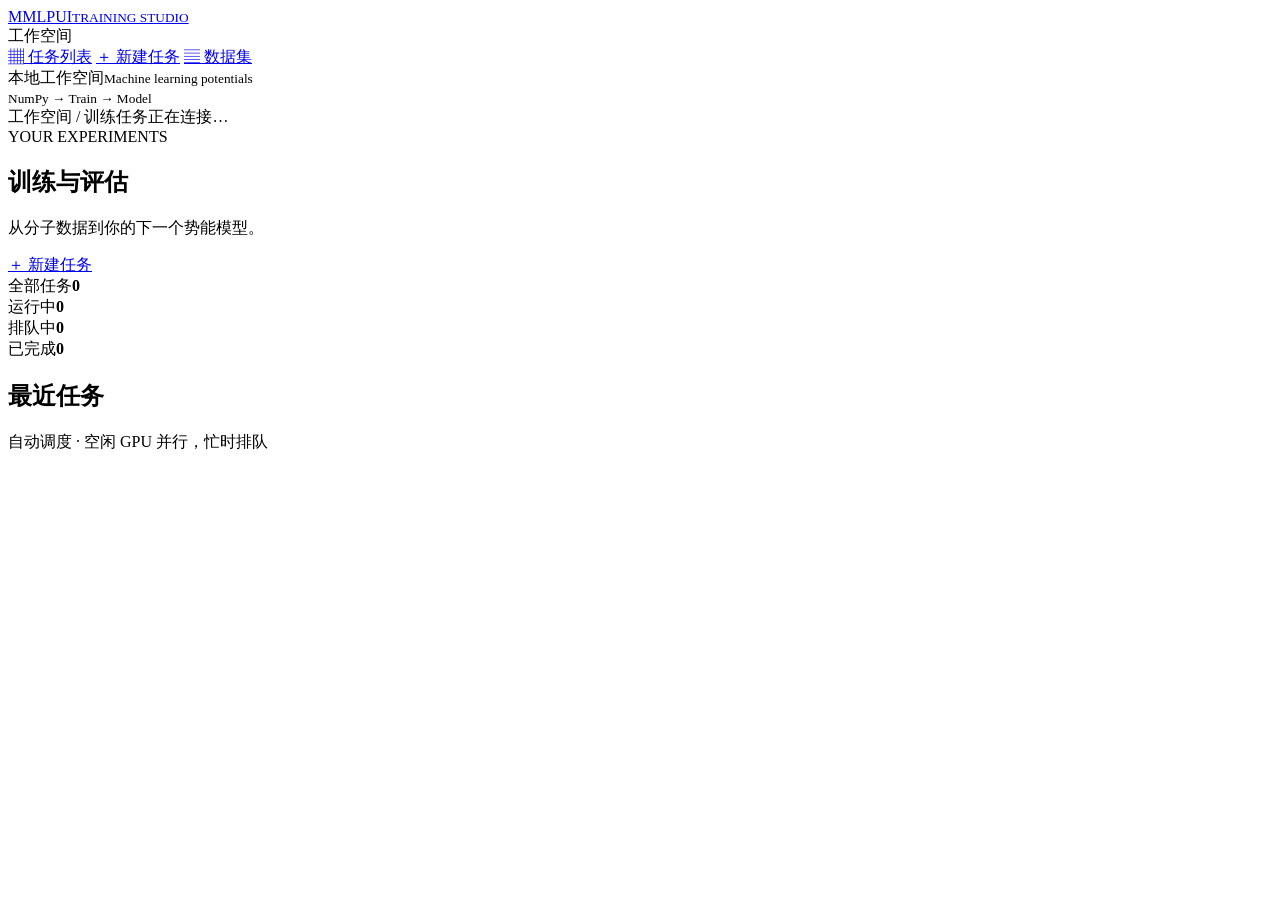
==== mlpui/web/static/index.html @ 9a888aad "Export ordered evaluation prediction artifacts" ====
<!doctype html>
<html lang="zh-CN">
<head><meta charset="utf-8"><meta name="viewport" content="width=device-width, initial-scale=1"><title>MLPUI · Training Studio</title><link rel="stylesheet" href="/style.css"><script src="/app.js" defer></script><script src="/datasets.js" defer></script></head>
<body>
<aside>
  <a class="brand" href="#jobs"><span class="mark">M</span><span>MLPUI<small>TRAINING STUDIO</small></span></a>
  <div class="nav-label">工作空间</div>
  <a class="nav active" id="nav-jobs" href="#jobs"><span>▦</span> 任务列表</a>
  <a class="nav" id="nav-new" href="#new"><span>＋</span> 新建任务</a>
  <a class="nav" id="nav-datasets" href="#datasets"><span>▤</span> 数据集</a>
  <div class="side-bottom"><span class="dot"></span> 本地工作空间<small>Machine learning potentials<br>NumPy → Train → Model</small></div>
</aside>
<main>
  <header><span>工作空间 <span class="muted">/</span> <span id="breadcrumb">训练任务</span></span><span id="connection" class="connection">正在连接…</span></header>
  <div id="notice" role="alert" hidden></div>
  <section id="jobs-view">
    <div class="page-title"><div><div class="eyebrow">YOUR EXPERIMENTS</div><h1>训练与评估</h1><p>从分子数据到你的下一个势能模型。</p></div><a class="button primary" href="#new">＋ 新建任务</a></div>
    <div class="stats"><div><span>全部任务</span><strong id="count-all">0</strong></div><div><span><i class="dot purple"></i> 运行中</span><strong id="count-active">0</strong></div><div><span>排队中</span><strong id="count-queued">0</strong></div><div><span><i class="dot"></i> 已完成</span><strong id="count-done">0</strong></div></div>
    <div class="panel"><div class="panel-heading"><h2>最近任务</h2><span class="muted">自动调度 · 空闲 GPU 并行，忙时排队</span></div><div id="job-list"></div></div>
    <p class="footnote" id="runs-root"></p>
  </section>
  <section id="datasets-view" hidden>
    <div class="page-title"><div><div class="eyebrow">DATA LIBRARY</div><h1>数据集</h1><p>登记、上传和划分分子数据，在任务中重复使用。</p></div><button id="dataset-new" class="primary">＋ 添加数据集</button></div>
    <div class="panel form-panel" id="dataset-create-panel" hidden>
      <h2>添加数据集</h2><form id="dataset-form"><div class="grid two">
        <label>名称<input id="dataset-name" required maxlength="100"></label><label>标签<input id="dataset-tags-new" placeholder="例如 CM, DFT, v1；逗号分隔"></label>
        <label>来源<select id="dataset-source"><option value="existing">服务器已有目录</option><option value="upload">从本机上传 NPY 文件</option></select></label>
        <label class="wide" id="dataset-directory-label">服务器目录<input id="dataset-directory" placeholder="/scratch/.../npys" required></label>
        <label class="wide" id="dataset-upload-label" hidden>选择 NPY 文件<input id="dataset-files" type="file" accept=".npy" multiple><small>可一次选择多个文件，保留文件名；单文件最大 20 GiB，上传到 WebUI 所在机器。</small></label>
        <label>命名方式<select id="dataset-layout"><option value="standard">标准名称 · z.npy / pos.npy</option><option value="qm">QM 分组 · qm_coord_{shard}.npy</option><option value="custom">自定义文件映射</option></select></label>
        <label>分组<input id="dataset-shards" placeholder="无分组留空；例如 w00, w01"></label>
      </div>
      <details id="dataset-mapping-details"><summary>文件映射与单位</summary><p class="hint">留空或 {} 自动读取标准字段。自定义映射仅填写实际存在的字段，支持 {shard}。charges 是原子电荷，charge 是结构总电荷。</p>
        <label>字段与文件名 JSON<textarea id="dataset-mapping" rows="7" spellcheck="false">{}</textarea></label>
        <div class="grid two"><label>能量换算倍数<input id="dataset-energy-scale" type="number" step="any" value="1"></label><label>长度换算倍数<input id="dataset-length-scale" type="number" step="any" value="1"></label></div>
        <label class="check"><input id="dataset-gradients" type="checkbox">力文件存储的是梯度（自动取负号）</label>
      </details>
      <div class="preview-row"><button id="dataset-save" class="primary" type="submit">检查并添加</button><button id="dataset-cancel" type="button">收起</button><span id="dataset-progress" role="status"></span></div>
      </form>
    </div>
    <div class="dataset-toolbar"><label>搜索<input id="dataset-search" placeholder="名称、字段或路径"></label><label>按标签筛选<select id="dataset-tag-filter"><option value="">全部标签</option></select></label><label class="check"><input type="checkbox" id="dataset-show-archived">显示归档</label></div>
    <div id="dataset-list"></div>
    <div class="panel form-panel" id="dataset-detail" hidden>
      <h2 id="dataset-detail-title"></h2><p id="dataset-detail-info" class="footnote"></p>
      <div class="preview-row"><input id="dataset-rename" aria-label="数据集新名称" maxlength="100"><button id="dataset-rename-save">保存名称</button><button id="dataset-archive">归档</button><button id="dataset-inspect">重新检查</button></div>
      <div class="preview-row"><label>标签<input id="dataset-tags-edit" placeholder="逗号分隔；留空清除"></label><button id="dataset-tags-save">保存标签</button></div>
      <details id="dataset-delete-panel"><summary>删除数据集</summary><p id="dataset-delete-info" class="hint"></p><label class="check"><input type="checkbox" id="dataset-delete-files">同时永久删除此数据集的托管 NPY 文件</label><p class="hint">默认只删除库中的记录。文件删除不可撤销；任务或其他数据集引用的文件不能删除。</p><button id="dataset-delete-confirm" class="danger" type="button">确认删除此数据集</button></details>
      <div id="dataset-file-list" class="table-wrap"></div>
      <p class="hint">归档仅隐藏目录记录，保留原文件和已创建的任务。</p>
      <details id="dataset-split-details"><summary>基于此数据集重新划分</summary>
        <form id="dataset-split-form"><div class="grid three">
          <label class="wide">划分名称<input id="dataset-split-name" required maxlength="80" placeholder="例如 experiment-v1"></label>
          <label>训练比例<input id="dataset-train-ratio" type="number" value="80" min="0" step="any"></label>
          <label>验证比例<input id="dataset-validation-ratio" type="number" value="10" min="0" step="any"></label>
          <label>测试比例<input id="dataset-test-ratio" type="number" value="10" min="0" step="any"></label>
          <label>划分方式<select id="dataset-split-method"><option value="random">随机打乱结构</option><option value="ordered">按原顺序切分</option></select></label>
          <label>随机种子<input id="dataset-split-seed" type="number" value="0" min="0" max="4294967295"></label>
        </div><p class="hint">比例按相对权重分配，0 表示不生成该子集。创建独立 npy 副本并保存索引，原数据保持不变。相关轨迹建议按原顺序切分或分别登记不同分组，以避免相邻帧泄漏。</p>
        <div class="preview-row"><button id="dataset-split-save" class="primary" type="submit">生成划分</button><span id="dataset-split-progress" role="status"></span></div></form>
      </details>
    </div>
  </section>
  <section id="new-view" hidden>
    <div class="page-title"><div><div class="eyebrow">NEW EXPERIMENT</div><h1>创建训练任务</h1><p>选择模型，连接 NumPy 数据，然后开始训练。</p></div><a class="button" href="#jobs">返回任务</a></div>
    <form id="training-form">
      <div class="form-layout"><div>
      <div class="panel form-panel"><h2><b class="step">01</b> 模型与任务</h2><div class="grid two">
        <label class="wide">任务类型<select id="task-type"><option value="training">训练</option><option value="evaluation">评估已有模型</option></select></label>
        <label>任务名称<input id="name" required maxlength="100" placeholder="例如 chorismate-newtonnet"></label>
        <label>模型<select id="family" aria-label="模型后端"></select></label>
        <label class="wide">训练方式<select id="training-mode"><option value="scratch">从头训练</option><option value="continue">从已有 .pt 模型继续训练</option></select><small>继续训练会加载已有权重；优化器、epoch 和早停计数重新开始，结果保存到新任务目录。</small></label>
        <label class="wide">模型路径 <span class="optional" id="checkpoint-hint">继续训练或评估时必填</span><input id="checkpoint" placeholder="/path/to/model.pt 或 best.pt"><small>填写 WebUI 所在机器的路径；模型类型和下方结构配置须与原模型一致。</small></label>
      </div><details><summary>模型结构配置</summary><p class="hint" id="model-config-hint">从头训练可用默认值；微调时需与原模型结构一致。</p><textarea id="model-config" rows="12" spellcheck="false" aria-label="模型结构 JSON"></textarea></details></div>
      <div class="panel form-panel"><h2><b class="step">02</b> NumPy 数据</h2><div class="grid two">
        <label class="wide">从数据集库选择<select id="managed-train"><option value="">手动填写路径和文件映射</option></select><small>选择后使用已登记的数据和单位配置。</small></label>
        <label>验证数据集<select id="managed-validation"><option value="">使用下方手动配置 / 不使用</option></select></label>
        <label>测试数据集<select id="managed-test"><option value="">使用下方手动配置 / 不使用</option></select></label>
        <label class="wide">数据目录<input id="directory" required placeholder="/scratch/moriya/codex/chorismate_mutase/calc1/npys"><small>填写 WebUI 所在机器的路径。</small></label>
        <label class="wide">文件命名<select id="layout"><option value="pete">QM 窗口 · qm_coord_w00.npy</option><option value="standard">标准文件 · z.npy / pos.npy</option><option value="custom">自定义映射</option></select></label>
        <label>数据分组<input id="shards" value="w00, w01" placeholder="w00, w01"><small>逗号分隔；没有分组时留空。</small></label>
        <label>验证分组 <span class="optional">可选</span><input id="validation-shards" placeholder="例如 w02"></label>
        <label class="wide">验证数据目录 <span class="optional">可选</span><input id="validation-directory" placeholder="分组验证可留空，使用同一数据目录"></label>
        <label>测试分组 <span class="optional">可选</span><input id="test-shards" placeholder="例如 w03, w04"></label>
        <label>测试数据目录 <span class="optional">可选</span><input id="test-directory" placeholder="分组测试可留空，使用同一数据目录"></label>
        <p id="split-hint" class="hint wide">测试集采用相同文件映射和单位，须与训练、验证数据分开；仅评估，不更新权重。</p>
      </div><details id="file-details"><summary>文件映射与单位</summary><p class="hint">{shard} 会替换成分组名。公共原子类型文件无需占位符。</p><div class="grid two">
        <label>原子类型<input id="file-z" value="full_qm_type.npy" required></label><label>坐标<input id="file-pos" value="qm_coord_{shard}.npy" required></label>
        <label>能量<input id="file-energy" value="energy_{shard}.npy"></label><label>力 / 梯度<input id="file-forces" value="qm_grad_{shard}.npy"></label>
        <label>原子电荷标签<input id="file-charges" value="qm_charge_{shard}.npy"><small>可选；标准格式 charges.npy。形状 [结构数, 原子数] 或末尾加 1；单位 e。</small></label>
        <label>每个结构的总电荷 Q<input id="file-charge" value="total_charge_{shard}.npy"><small>硬约束必填；标准格式 charge.npy，形状 [结构数] 或 [结构数, 1]，单位 e。</small></label>
        <label>晶胞 <span class="optional">可选</span><input id="file-cell" placeholder="cell_{shard}.npy"></label><label>周期性 <span class="optional">可选</span><input id="file-pbc" placeholder="pbc_{shard}.npy"></label>
        <label>原子索引 offsets <span class="optional">变原子数时填写</span><input id="file-offsets" placeholder="offsets.npy"></label>
        <label>能量换算系数<input id="energy-scale" type="number" value="1" min="0.000000000001" step="any" required></label>
        <label>长度换算系数<input id="length-scale" type="number" value="1" min="0.000000000001" step="any" required></label>
      </div><label class="check"><input type="checkbox" id="gradients" checked> 标签是能量梯度，读取时取负号转为力</label><p class="hint">系数 1 保留原始单位。请按数据生成流程确认单位。</p></details>
      <div class="preview-row"><button type="button" id="preview">检查数据</button><span id="preview-result" role="status">检查文件、数组形状与标签。</span></div></div>
      <div class="panel form-panel"><h2><b class="step">03</b> 运行参数</h2><div class="grid three">
        <label id="eval-energy-label" hidden><input id="eval-energy" type="checkbox" checked>评估能量</label>
        <label id="eval-forces-label" hidden><input id="eval-forces" type="checkbox" checked>评估力</label>
        <label id="eval-charges-label" hidden><input id="eval-charges" type="checkbox">评估原子电荷</label>
        <label class="check"><input id="charge-constraint" type="checkbox">总电荷硬约束<small>每个结构的原子电荷之和固定为给定 Q；需在文件映射中提供总电荷 npy，不能留空默认中性。</small></label>
        <label class="check"><input id="train-charges" type="checkbox">训练原子电荷预测<small>默认关闭；自动添加电荷输出头。请填写原子电荷 npy 标签；已有模型须包含匹配的电荷权重。</small></label>
        <label>原子电荷损失权重<input id="weight-charges" type="number" value="1" min="0.000000000001" step="any" required><small>仅勾选电荷预测时使用。</small></label>
        <label>Epochs<input id="epochs" type="number" value="10" min="1" step="1" required></label>
        <label class="check"><input id="early-stopping" type="checkbox">启用早停<small>根据验证集判断；必须提供独立验证集。</small></label>
        <label>早停监控指标<select id="early-monitor"><option value="loss">验证集加权总损失</option><option value="energy">验证集 Energy MSE</option><option value="forces">验证集 Forces MSE</option><option value="charges">验证集 Charges MSE</option></select></label>
        <label>耐心轮数 Patience<input id="early-patience" type="number" value="10" min="1" step="1"><small>连续 N 轮无足够改善时停止。</small></label>
        <label>最小改善幅度 Min delta<input id="early-min-delta" type="number" value="0" min="0" step="any"><small>绝对下降幅度；等于阈值不算改善。best.pt 保存实际最低指标的权重，model.pt 保留停止时权重。</small></label>
        <label>Batch size<input id="batch-size" type="number" value="4" min="1" step="1" required></label>
        <label>学习率<input id="learning-rate" type="number" value="0.001" min="0.000000000001" step="any" required></label>
        <label>运行设备<select id="device"><option value="cpu">CPU</option><option value="cuda">GPU · CUDA</option></select></label>
        <label>数值精度<select id="dtype"><option value="float32">Float32</option><option value="float64">Float64</option></select></label>
        <label>随机种子<input id="seed" type="number" value="0" min="0" step="1" required></label>
        <label>能量损失权重<input id="weight-energy" type="number" value="1" min="0" step="any" required></label>
        <label>力损失权重<input id="weight-forces" type="number" value="1" min="0" step="any" required></label>
        <label>保存间隔 N（epoch）<input id="save-interval" type="number" value="10" min="0" step="1" required><small>0 表示关闭定期保存。</small></label>
        <label>最多保留 checkpoint 数量<input id="max-checkpoints" type="number" value="3" min="1" step="1" required><small>保留最新的文件；不含最终 model.pt。</small></label>
        <label>测试间隔 M（epoch）<input id="test-interval" type="number" value="1" min="1" step="1" required><small>填写测试集后，在 M 的倍数 epoch 评估。</small></label>
      </div><p id="training-hint" class="hint">能量或力权重设为 0 可关闭该项；电荷由勾选框启用。每个 batch 累积多个结构的梯度。</p></div>
      </div><div class="form-side"><div class="panel summary"><div class="eyebrow">READY WHEN YOU ARE</div><h2>开始一次实验</h2><p>数据配置、参数和运行记录会保存在独立任务目录中。</p><ul><li>训练模型或评估已有模型</li><li>实时进度、指标与日志</li><li>任务结果独立保存</li></ul><button class="primary" id="start" type="submit">开始训练 <span>→</span></button><small>任务进入后台队列，空闲 GPU 自动接续；关闭浏览器不影响队列。</small></div></div></div>
    </form>
  </section>
  <section id="detail-view" hidden>
    <div id="evaluation-artifacts-panel" class="panel" hidden><div class="panel-heading"><h2>Evaluation arrays</h2><span class="muted">Predictions, references, ordering and provenance</span></div><div id="evaluation-artifacts" class="output evaluation-artifacts"></div></div>
    <div class="page-title"><div><a href="#jobs" class="back">← 全部任务</a><h1 id="detail-name"></h1><p id="detail-meta"></p></div><button id="stop" class="danger">停止训练</button></div>
    <div class="panel progress-panel"><div><span id="detail-status" class="badge"></span><span id="progress-label"></span></div><progress id="progress" value="0" max="100"></progress><p id="early-stopping-result" class="hint" hidden></p><p id="detail-error" role="alert" hidden></p></div>
    <div id="evaluation-panel" class="panel" hidden><div class="panel-heading"><h2>评估结果</h2><a id="download-evaluation" target="_blank" rel="noopener">查看结果 JSON ↗</a></div><div id="evaluation-metrics" class="output"></div><div id="evaluation-plots" class="evaluation-plots"></div><p class="footnote">能量按结构统计；力按全部原子的笛卡尔分量统计；电荷按原子统计。单位沿用数据换算设置，不拟合能量偏移。</p></div>
    <div class="panel chart-panel"><div class="panel-heading"><h2>训练损失</h2><select id="metric" aria-label="损失类型"><option value="energy">Energy MSE</option><option value="forces">Forces MSE</option><option value="charges">Charges MSE</option></select></div><div id="chart"></div><div class="legend"><span><i class="line purple"></i>训练集</span><span><i class="line green"></i>验证集</span><span><i class="line" style="background:#f4bb75"></i>测试集</span><span class="muted">按实际评估 epoch 显示 · 线性坐标</span></div><p id="test-result" class="footnote" style="padding:0 23px 18px"></p></div>
    <div class="panel"><div class="panel-heading"><h2>输出文件</h2><a id="download-model" class="button" hidden>下载模型 ↓</a></div><div class="output"><span class="muted">任务目录</span><code id="output-path"></code><a id="download-best" class="button" hidden>下载最佳模型 best.pt ↓</a><a id="download-config" target="_blank" rel="noopener">查看配置 ↗</a></div></div>
    <div class="panel"><div class="panel-heading"><h2>定期保存的 Checkpoints</h2><span class="muted">最新在前</span></div><div id="checkpoint-list" class="output"></div></div>
    <div class="panel"><div class="panel-heading"><h2>运行日志</h2><span class="muted">最近 32 KB</span></div><pre id="log">等待训练进程输出…</pre></div>
  </section>
</main>
</body></html>
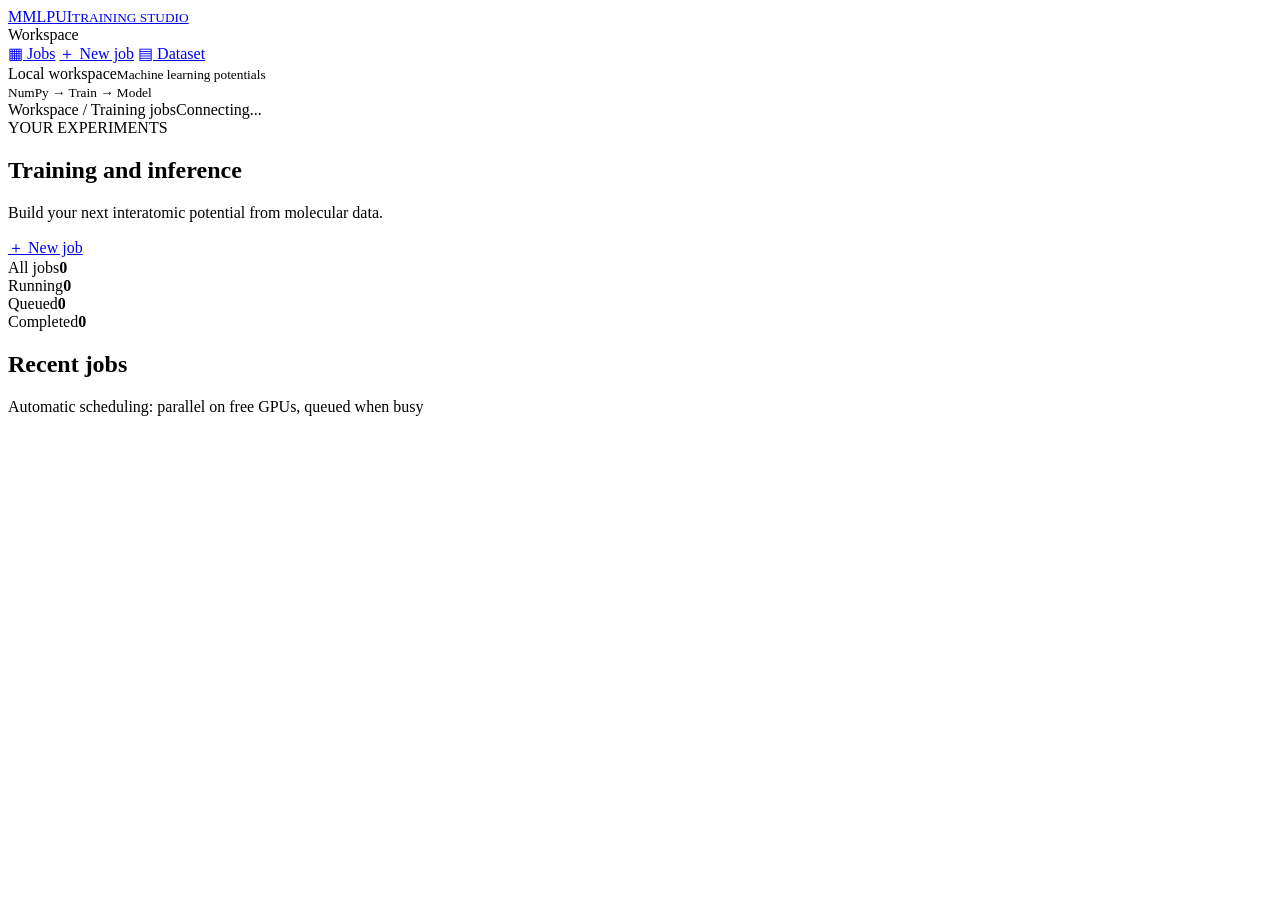
==== commit 5ab558a5: "Add queued UMA prediction and translate project UI and docs to English" ====
--- a/mlpui/web/static/index.html
+++ b/mlpui/web/static/index.html
@@ -1,134 +1,134 @@
 <!doctype html>
-<html lang="zh-CN">
+<html lang="en">
 <head><meta charset="utf-8"><meta name="viewport" content="width=device-width, initial-scale=1"><title>MLPUI · Training Studio</title><link rel="stylesheet" href="/style.css"><script src="/app.js" defer></script><script src="/datasets.js" defer></script></head>
 <body>
 <aside>
   <a class="brand" href="#jobs"><span class="mark">M</span><span>MLPUI<small>TRAINING STUDIO</small></span></a>
-  <div class="nav-label">工作空间</div>
-  <a class="nav active" id="nav-jobs" href="#jobs"><span>▦</span> 任务列表</a>
-  <a class="nav" id="nav-new" href="#new"><span>＋</span> 新建任务</a>
-  <a class="nav" id="nav-datasets" href="#datasets"><span>▤</span> 数据集</a>
-  <div class="side-bottom"><span class="dot"></span> 本地工作空间<small>Machine learning potentials<br>NumPy → Train → Model</small></div>
+  <div class="nav-label">Workspace</div>
+  <a class="nav active" id="nav-jobs" href="#jobs"><span>▦</span> Jobs</a>
+  <a class="nav" id="nav-new" href="#new"><span>＋</span> New job</a>
+  <a class="nav" id="nav-datasets" href="#datasets"><span>▤</span> Dataset</a>
+  <div class="side-bottom"><span class="dot"></span> Local workspace<small>Machine learning potentials<br>NumPy → Train → Model</small></div>
 </aside>
 <main>
-  <header><span>工作空间 <span class="muted">/</span> <span id="breadcrumb">训练任务</span></span><span id="connection" class="connection">正在连接…</span></header>
+  <header><span>Workspace <span class="muted">/</span> <span id="breadcrumb">Training jobs</span></span><span id="connection" class="connection">Connecting...</span></header>
   <div id="notice" role="alert" hidden></div>
   <section id="jobs-view">
-    <div class="page-title"><div><div class="eyebrow">YOUR EXPERIMENTS</div><h1>训练与评估</h1><p>从分子数据到你的下一个势能模型。</p></div><a class="button primary" href="#new">＋ 新建任务</a></div>
-    <div class="stats"><div><span>全部任务</span><strong id="count-all">0</strong></div><div><span><i class="dot purple"></i> 运行中</span><strong id="count-active">0</strong></div><div><span>排队中</span><strong id="count-queued">0</strong></div><div><span><i class="dot"></i> 已完成</span><strong id="count-done">0</strong></div></div>
-    <div class="panel"><div class="panel-heading"><h2>最近任务</h2><span class="muted">自动调度 · 空闲 GPU 并行，忙时排队</span></div><div id="job-list"></div></div>
+    <div class="page-title"><div><div class="eyebrow">YOUR EXPERIMENTS</div><h1>Training and inference</h1><p>Build your next interatomic potential from molecular data.</p></div><a class="button primary" href="#new">＋ New job</a></div>
+    <div class="stats"><div><span>All jobs</span><strong id="count-all">0</strong></div><div><span><i class="dot purple"></i> Running</span><strong id="count-active">0</strong></div><div><span>Queued</span><strong id="count-queued">0</strong></div><div><span><i class="dot"></i> Completed</span><strong id="count-done">0</strong></div></div>
+    <div class="panel"><div class="panel-heading"><h2>Recent jobs</h2><span class="muted">Automatic scheduling: parallel on free GPUs, queued when busy</span></div><div id="job-list"></div></div>
     <p class="footnote" id="runs-root"></p>
   </section>
   <section id="datasets-view" hidden>
-    <div class="page-title"><div><div class="eyebrow">DATA LIBRARY</div><h1>数据集</h1><p>登记、上传和划分分子数据，在任务中重复使用。</p></div><button id="dataset-new" class="primary">＋ 添加数据集</button></div>
+    <div class="page-title"><div><div class="eyebrow">DATA LIBRARY</div><h1>Dataset</h1><p>Register, upload and split molecular datasets for reuse across jobs.</p></div><button id="dataset-new" class="primary">＋ Add dataset</button></div>
     <div class="panel form-panel" id="dataset-create-panel" hidden>
-      <h2>添加数据集</h2><form id="dataset-form"><div class="grid two">
-        <label>名称<input id="dataset-name" required maxlength="100"></label><label>标签<input id="dataset-tags-new" placeholder="例如 CM, DFT, v1；逗号分隔"></label>
-        <label>来源<select id="dataset-source"><option value="existing">服务器已有目录</option><option value="upload">从本机上传 NPY 文件</option></select></label>
-        <label class="wide" id="dataset-directory-label">服务器目录<input id="dataset-directory" placeholder="/scratch/.../npys" required></label>
-        <label class="wide" id="dataset-upload-label" hidden>选择 NPY 文件<input id="dataset-files" type="file" accept=".npy" multiple><small>可一次选择多个文件，保留文件名；单文件最大 20 GiB，上传到 WebUI 所在机器。</small></label>
-        <label>命名方式<select id="dataset-layout"><option value="standard">标准名称 · z.npy / pos.npy</option><option value="qm">QM 分组 · qm_coord_{shard}.npy</option><option value="custom">自定义文件映射</option></select></label>
-        <label>分组<input id="dataset-shards" placeholder="无分组留空；例如 w00, w01"></label>
+      <h2>Add dataset</h2><form id="dataset-form"><div class="grid two">
+        <label>Name<input id="dataset-name" required maxlength="100"></label><label>Tags<input id="dataset-tags-new" placeholder="e.g. CM, DFT, v1; comma-separated"></label>
+        <label>Source<select id="dataset-source"><option value="existing">Existing server directory</option><option value="upload">Upload local NPY files</option></select></label>
+        <label class="wide" id="dataset-directory-label">Server directory<input id="dataset-directory" placeholder="/scratch/.../npys" required></label>
+        <label class="wide" id="dataset-upload-label" hidden>Select NPY files<input id="dataset-files" type="file" accept=".npy" multiple><small>Select multiple files. Filenames are preserved; maximum 20 GiB per file. Uploads go to the WebUI server.</small></label>
+        <label>Naming convention<select id="dataset-layout"><option value="standard">Standard names · z.npy / pos.npy</option><option value="qm">QM groups · qm_coord_{shard}.npy</option><option value="custom">Custom file mapping</option></select></label>
+        <label>Groups<input id="dataset-shards" placeholder="Leave blank for ungrouped data; e.g. w00, w01"></label>
       </div>
-      <details id="dataset-mapping-details"><summary>文件映射与单位</summary><p class="hint">留空或 {} 自动读取标准字段。自定义映射仅填写实际存在的字段，支持 {shard}。charges 是原子电荷，charge 是结构总电荷。</p>
-        <label>字段与文件名 JSON<textarea id="dataset-mapping" rows="7" spellcheck="false">{}</textarea></label>
-        <div class="grid two"><label>能量换算倍数<input id="dataset-energy-scale" type="number" step="any" value="1"></label><label>长度换算倍数<input id="dataset-length-scale" type="number" step="any" value="1"></label></div>
-        <label class="check"><input id="dataset-gradients" type="checkbox">力文件存储的是梯度（自动取负号）</label>
+      <details id="dataset-mapping-details"><summary>File mapping and units</summary><p class="hint">Leave blank or use {} for standard fields. Map only existing fields; {shard} is supported. charges means atomic charges; charge means total structure charge.</p>
+        <label>Field-to-filename JSON<textarea id="dataset-mapping" rows="7" spellcheck="false">{}</textarea></label>
+        <div class="grid two"><label>Energy scale<input id="dataset-energy-scale" type="number" step="any" value="1"></label><label>Length scale<input id="dataset-length-scale" type="number" step="any" value="1"></label></div>
+        <label class="check"><input id="dataset-gradients" type="checkbox">Force files contain gradients (negate on read)</label>
       </details>
-      <div class="preview-row"><button id="dataset-save" class="primary" type="submit">检查并添加</button><button id="dataset-cancel" type="button">收起</button><span id="dataset-progress" role="status"></span></div>
+      <div class="preview-row"><button id="dataset-save" class="primary" type="submit">Check and add</button><button id="dataset-cancel" type="button">Close</button><span id="dataset-progress" role="status"></span></div>
       </form>
     </div>
-    <div class="dataset-toolbar"><label>搜索<input id="dataset-search" placeholder="名称、字段或路径"></label><label>按标签筛选<select id="dataset-tag-filter"><option value="">全部标签</option></select></label><label class="check"><input type="checkbox" id="dataset-show-archived">显示归档</label></div>
+    <div class="dataset-toolbar"><label>Search<input id="dataset-search" placeholder="Name, field or path"></label><label>Filter by tag<select id="dataset-tag-filter"><option value="">All tags</option></select></label><label class="check"><input type="checkbox" id="dataset-show-archived">Show archived</label></div>
     <div id="dataset-list"></div>
     <div class="panel form-panel" id="dataset-detail" hidden>
       <h2 id="dataset-detail-title"></h2><p id="dataset-detail-info" class="footnote"></p>
-      <div class="preview-row"><input id="dataset-rename" aria-label="数据集新名称" maxlength="100"><button id="dataset-rename-save">保存名称</button><button id="dataset-archive">归档</button><button id="dataset-inspect">重新检查</button></div>
-      <div class="preview-row"><label>标签<input id="dataset-tags-edit" placeholder="逗号分隔；留空清除"></label><button id="dataset-tags-save">保存标签</button></div>
-      <details id="dataset-delete-panel"><summary>删除数据集</summary><p id="dataset-delete-info" class="hint"></p><label class="check"><input type="checkbox" id="dataset-delete-files">同时永久删除此数据集的托管 NPY 文件</label><p class="hint">默认只删除库中的记录。文件删除不可撤销；任务或其他数据集引用的文件不能删除。</p><button id="dataset-delete-confirm" class="danger" type="button">确认删除此数据集</button></details>
+      <div class="preview-row"><input id="dataset-rename" aria-label="New dataset name" maxlength="100"><button id="dataset-rename-save">Save name</button><button id="dataset-archive">Archive</button><button id="dataset-inspect">Recheck</button></div>
+      <div class="preview-row"><label>Tags<input id="dataset-tags-edit" placeholder="Comma-separated; leave blank to clear"></label><button id="dataset-tags-save">Save tags</button></div>
+      <details id="dataset-delete-panel"><summary>Delete dataset</summary><p id="dataset-delete-info" class="hint"></p><label class="check"><input type="checkbox" id="dataset-delete-files">Also permanently delete managed NPY files</label><p class="hint">By default, only the catalog entry is removed. File deletion is permanent; files referenced by jobs or other datasets cannot be deleted.</p><button id="dataset-delete-confirm" class="danger" type="button">Confirm dataset deletion</button></details>
       <div id="dataset-file-list" class="table-wrap"></div>
-      <p class="hint">归档仅隐藏目录记录，保留原文件和已创建的任务。</p>
-      <details id="dataset-split-details"><summary>基于此数据集重新划分</summary>
+      <p class="hint">Archiving hides the catalog entry and preserves files and existing jobs.</p>
+      <details id="dataset-split-details"><summary>Split this dataset</summary>
         <form id="dataset-split-form"><div class="grid three">
-          <label class="wide">划分名称<input id="dataset-split-name" required maxlength="80" placeholder="例如 experiment-v1"></label>
-          <label>训练比例<input id="dataset-train-ratio" type="number" value="80" min="0" step="any"></label>
-          <label>验证比例<input id="dataset-validation-ratio" type="number" value="10" min="0" step="any"></label>
-          <label>测试比例<input id="dataset-test-ratio" type="number" value="10" min="0" step="any"></label>
-          <label>划分方式<select id="dataset-split-method"><option value="random">随机打乱结构</option><option value="ordered">按原顺序切分</option></select></label>
-          <label>随机种子<input id="dataset-split-seed" type="number" value="0" min="0" max="4294967295"></label>
-        </div><p class="hint">比例按相对权重分配，0 表示不生成该子集。创建独立 npy 副本并保存索引，原数据保持不变。相关轨迹建议按原顺序切分或分别登记不同分组，以避免相邻帧泄漏。</p>
-        <div class="preview-row"><button id="dataset-split-save" class="primary" type="submit">生成划分</button><span id="dataset-split-progress" role="status"></span></div></form>
+          <label class="wide">Split name<input id="dataset-split-name" required maxlength="80" placeholder="e.g. experiment-v1"></label>
+          <label>Training ratio<input id="dataset-train-ratio" type="number" value="80" min="0" step="any"></label>
+          <label>Validation ratio<input id="dataset-validation-ratio" type="number" value="10" min="0" step="any"></label>
+          <label>Test ratio<input id="dataset-test-ratio" type="number" value="10" min="0" step="any"></label>
+          <label>Split method<select id="dataset-split-method"><option value="random">Shuffle structures</option><option value="ordered">Split in original order</option></select></label>
+          <label>Random seed<input id="dataset-split-seed" type="number" value="0" min="0" max="4294967295"></label>
+        </div><p class="hint">Ratios are relative weights; 0 omits a subset. Creates separate NPY copies and saves indices, preserving source data. For correlated trajectories, use ordered splits or separate groups to avoid neighboring-frame leakage.</p>
+        <div class="preview-row"><button id="dataset-split-save" class="primary" type="submit">Create split</button><span id="dataset-split-progress" role="status"></span></div></form>
       </details>
     </div>
   </section>
   <section id="new-view" hidden>
-    <div class="page-title"><div><div class="eyebrow">NEW EXPERIMENT</div><h1>创建训练任务</h1><p>选择模型，连接 NumPy 数据，然后开始训练。</p></div><a class="button" href="#jobs">返回任务</a></div>
+    <div class="page-title"><div><div class="eyebrow">NEW EXPERIMENT</div><h1>Create training job</h1><p>Select a model, connect NumPy data and start training.</p></div><a class="button" href="#jobs">Back to jobs</a></div>
     <form id="training-form">
       <div class="form-layout"><div>
-      <div class="panel form-panel"><h2><b class="step">01</b> 模型与任务</h2><div class="grid two">
-        <label class="wide">任务类型<select id="task-type"><option value="training">训练</option><option value="evaluation">评估已有模型</option></select></label>
-        <label>任务名称<input id="name" required maxlength="100" placeholder="例如 chorismate-newtonnet"></label>
-        <label>模型<select id="family" aria-label="模型后端"></select></label>
-        <label class="wide">训练方式<select id="training-mode"><option value="scratch">从头训练</option><option value="continue">从已有 .pt 模型继续训练</option></select><small>继续训练会加载已有权重；优化器、epoch 和早停计数重新开始，结果保存到新任务目录。</small></label>
-        <label class="wide">模型路径 <span class="optional" id="checkpoint-hint">继续训练或评估时必填</span><input id="checkpoint" placeholder="/path/to/model.pt 或 best.pt"><small>填写 WebUI 所在机器的路径；模型类型和下方结构配置须与原模型一致。</small></label>
-      </div><details><summary>模型结构配置</summary><p class="hint" id="model-config-hint">从头训练可用默认值；微调时需与原模型结构一致。</p><textarea id="model-config" rows="12" spellcheck="false" aria-label="模型结构 JSON"></textarea></details></div>
-      <div class="panel form-panel"><h2><b class="step">02</b> NumPy 数据</h2><div class="grid two">
-        <label class="wide">从数据集库选择<select id="managed-train"><option value="">手动填写路径和文件映射</option></select><small>选择后使用已登记的数据和单位配置。</small></label>
-        <label>验证数据集<select id="managed-validation"><option value="">使用下方手动配置 / 不使用</option></select></label>
-        <label>测试数据集<select id="managed-test"><option value="">使用下方手动配置 / 不使用</option></select></label>
-        <label class="wide">数据目录<input id="directory" required placeholder="/scratch/moriya/codex/chorismate_mutase/calc1/npys"><small>填写 WebUI 所在机器的路径。</small></label>
-        <label class="wide">文件命名<select id="layout"><option value="pete">QM 窗口 · qm_coord_w00.npy</option><option value="standard">标准文件 · z.npy / pos.npy</option><option value="custom">自定义映射</option></select></label>
-        <label>数据分组<input id="shards" value="w00, w01" placeholder="w00, w01"><small>逗号分隔；没有分组时留空。</small></label>
-        <label>验证分组 <span class="optional">可选</span><input id="validation-shards" placeholder="例如 w02"></label>
-        <label class="wide">验证数据目录 <span class="optional">可选</span><input id="validation-directory" placeholder="分组验证可留空，使用同一数据目录"></label>
-        <label>测试分组 <span class="optional">可选</span><input id="test-shards" placeholder="例如 w03, w04"></label>
-        <label>测试数据目录 <span class="optional">可选</span><input id="test-directory" placeholder="分组测试可留空，使用同一数据目录"></label>
-        <p id="split-hint" class="hint wide">测试集采用相同文件映射和单位，须与训练、验证数据分开；仅评估，不更新权重。</p>
-      </div><details id="file-details"><summary>文件映射与单位</summary><p class="hint">{shard} 会替换成分组名。公共原子类型文件无需占位符。</p><div class="grid two">
-        <label>原子类型<input id="file-z" value="full_qm_type.npy" required></label><label>坐标<input id="file-pos" value="qm_coord_{shard}.npy" required></label>
-        <label>能量<input id="file-energy" value="energy_{shard}.npy"></label><label>力 / 梯度<input id="file-forces" value="qm_grad_{shard}.npy"></label>
-        <label>原子电荷标签<input id="file-charges" value="qm_charge_{shard}.npy"><small>可选；标准格式 charges.npy。形状 [结构数, 原子数] 或末尾加 1；单位 e。</small></label>
-        <label>每个结构的总电荷 Q<input id="file-charge" value="total_charge_{shard}.npy"><small>硬约束必填；标准格式 charge.npy，形状 [结构数] 或 [结构数, 1]，单位 e。</small></label>
-        <label>晶胞 <span class="optional">可选</span><input id="file-cell" placeholder="cell_{shard}.npy"></label><label>周期性 <span class="optional">可选</span><input id="file-pbc" placeholder="pbc_{shard}.npy"></label>
-        <label>原子索引 offsets <span class="optional">变原子数时填写</span><input id="file-offsets" placeholder="offsets.npy"></label>
-        <label>能量换算系数<input id="energy-scale" type="number" value="1" min="0.000000000001" step="any" required></label>
-        <label>长度换算系数<input id="length-scale" type="number" value="1" min="0.000000000001" step="any" required></label>
-      </div><label class="check"><input type="checkbox" id="gradients" checked> 标签是能量梯度，读取时取负号转为力</label><p class="hint">系数 1 保留原始单位。请按数据生成流程确认单位。</p></details>
-      <div class="preview-row"><button type="button" id="preview">检查数据</button><span id="preview-result" role="status">检查文件、数组形状与标签。</span></div></div>
-      <div class="panel form-panel"><h2><b class="step">03</b> 运行参数</h2><div class="grid three">
-        <label id="eval-energy-label" hidden><input id="eval-energy" type="checkbox" checked>评估能量</label>
-        <label id="eval-forces-label" hidden><input id="eval-forces" type="checkbox" checked>评估力</label>
-        <label id="eval-charges-label" hidden><input id="eval-charges" type="checkbox">评估原子电荷</label>
-        <label class="check"><input id="charge-constraint" type="checkbox">总电荷硬约束<small>每个结构的原子电荷之和固定为给定 Q；需在文件映射中提供总电荷 npy，不能留空默认中性。</small></label>
-        <label class="check"><input id="train-charges" type="checkbox">训练原子电荷预测<small>默认关闭；自动添加电荷输出头。请填写原子电荷 npy 标签；已有模型须包含匹配的电荷权重。</small></label>
-        <label>原子电荷损失权重<input id="weight-charges" type="number" value="1" min="0.000000000001" step="any" required><small>仅勾选电荷预测时使用。</small></label>
+      <div class="panel form-panel"><h2><b class="step">01</b> Model and job</h2><div class="grid two">
+        <label class="wide">Job type<select id="task-type"><option value="training">Training</option><option value="prediction">UMA prediction</option><option value="evaluation">Evaluate existing model</option></select></label>
+        <label>Job name<input id="name" required maxlength="100" placeholder="e.g. chorismate-newtonnet"></label>
+        <label>Model<select id="family" aria-label="Model backend"></select></label>
+        <label class="wide">Training mode<select id="training-mode"><option value="scratch">Train from scratch</option><option value="continue">Continue from an existing .pt model</option></select><small>Loads existing weights. Optimizer, epoch and early-stopping counters restart. Results are saved in a new job directory.</small></label>
+        <label class="wide">Model path <span class="optional" id="checkpoint-hint">Required for continuation or evaluation</span><input id="checkpoint" placeholder="/path/to/model.pt or best.pt"><small>Use a path on the WebUI server. Model family and architecture must match the checkpoint.</small></label>
+      </div><details><summary>Model configuration</summary><p class="hint" id="model-config-hint">Defaults work for new models; fine-tuning requires the original architecture.</p><textarea id="model-config" rows="12" spellcheck="false" aria-label="Model configuration JSON"></textarea></details></div>
+      <div class="panel form-panel"><h2><b class="step">02</b> NumPy data</h2><div class="grid two">
+        <label class="wide">Select from dataset library<select id="managed-train"><option value="">Enter paths and file mapping manually</option></select><small>Uses the registered data and unit settings.</small></label>
+        <label>Validation dataset<select id="managed-validation"><option value="">Use manual settings below / none</option></select></label>
+        <label>Test dataset<select id="managed-test"><option value="">Use manual settings below / none</option></select></label>
+        <label class="wide">Data directory<input id="directory" required placeholder="/scratch/moriya/codex/chorismate_mutase/calc1/npys"><small>Use a path on the WebUI server.</small></label>
+        <label class="wide">File naming<select id="layout"><option value="pete">QM windows · qm_coord_w00.npy</option><option value="standard">Standard files · z.npy / pos.npy</option><option value="custom">Custom mapping</option></select></label>
+        <label>Data groups<input id="shards" value="w00, w01" placeholder="w00, w01"><small>Comma-separated; leave blank for ungrouped data.</small></label>
+        <label>Validation groups <span class="optional">Optional</span><input id="validation-shards" placeholder="e.g. w02"></label>
+        <label class="wide">Validation data directory <span class="optional">Optional</span><input id="validation-directory" placeholder="Leave blank to use groups in the main directory"></label>
+        <label>Test groups <span class="optional">Optional</span><input id="test-shards" placeholder="e.g. w03, w04"></label>
+        <label>Test data directory <span class="optional">Optional</span><input id="test-directory" placeholder="Leave blank to use groups in the main directory"></label>
+        <p id="split-hint" class="hint wide">Test data uses the same mapping and units. Keep it separate from training and validation. Testing does not update weights.</p>
+      </div><details id="file-details"><summary>File mapping and units</summary><p class="hint">{shard} is replaced with the group name. Shared atomic-number files need no placeholder.</p><div class="grid two">
+        <label>Atomic numbers<input id="file-z" value="full_qm_type.npy" required></label><label>Positions<input id="file-pos" value="qm_coord_{shard}.npy" required></label>
+        <label>Energy<input id="file-energy" value="energy_{shard}.npy"></label><label>Forces / gradients<input id="file-forces" value="qm_grad_{shard}.npy"></label>
+        <label>Atomic charge labels<input id="file-charges" value="qm_charge_{shard}.npy"><small>Optional: charges.npy with shape [structures, atoms] or [structures, atoms, 1], in e.</small></label>
+        <label>Total charge Q per structure<input id="file-charge" value="total_charge_{shard}.npy"><small>Required for the hard constraint: charge.npy with shape [structures] or [structures, 1], in e.</small></label>
+        <label>Spin multiplicity NPY (UMA; optional)<input id="file-spin" placeholder="spin.npy"></label><label>Cell <span class="optional">Optional</span><input id="file-cell" placeholder="cell_{shard}.npy"></label><label>Periodicity <span class="optional">Optional</span><input id="file-pbc" placeholder="pbc_{shard}.npy"></label>
+        <label>Atom offsets <span class="optional">Required for variable atom counts</span><input id="file-offsets" placeholder="offsets.npy"></label>
+        <label>Energy scale<input id="energy-scale" type="number" value="1" min="0.000000000001" step="any" required></label>
+        <label>Length scale<input id="length-scale" type="number" value="1" min="0.000000000001" step="any" required></label>
+      </div><label class="check"><input type="checkbox" id="gradients" checked> Labels are energy gradients; negate on read to obtain forces</label><p class="hint">A scale of 1 preserves source units. Verify units from the data generation workflow.</p></details>
+      <div class="preview-row"><button type="button" id="preview">Check data</button><span id="preview-result" role="status">Check files, array shapes and labels.</span></div></div>
+      <div class="panel form-panel"><h2><b class="step">03</b> Run settings</h2><div class="grid three">
+        <label id="eval-energy-label" hidden><input id="eval-energy" type="checkbox" checked>Evaluate energy</label>
+        <label id="eval-forces-label" hidden><input id="eval-forces" type="checkbox" checked>Evaluate forces</label>
+        <label id="eval-charges-label" hidden><input id="eval-charges" type="checkbox">Evaluate atomic charges</label>
+        <label class="check"><input id="charge-constraint" type="checkbox">Hard total-charge constraint<small>Atomic charges sum to the supplied Q. Map the total-charge NPY file explicitly, including for neutral structures.</small></label>
+        <label class="check"><input id="train-charges" type="checkbox">Train atomic charges<small>Off by default. Adds a charge head. Supply atomic-charge NPY labels; existing models must contain matching charge weights.</small></label>
+        <label>Atomic charge loss weight<input id="weight-charges" type="number" value="1" min="0.000000000001" step="any" required><small>Used only when charge prediction is enabled.</small></label>
         <label>Epochs<input id="epochs" type="number" value="10" min="1" step="1" required></label>
-        <label class="check"><input id="early-stopping" type="checkbox">启用早停<small>根据验证集判断；必须提供独立验证集。</small></label>
-        <label>早停监控指标<select id="early-monitor"><option value="loss">验证集加权总损失</option><option value="energy">验证集 Energy MSE</option><option value="forces">验证集 Forces MSE</option><option value="charges">验证集 Charges MSE</option></select></label>
-        <label>耐心轮数 Patience<input id="early-patience" type="number" value="10" min="1" step="1"><small>连续 N 轮无足够改善时停止。</small></label>
-        <label>最小改善幅度 Min delta<input id="early-min-delta" type="number" value="0" min="0" step="any"><small>绝对下降幅度；等于阈值不算改善。best.pt 保存实际最低指标的权重，model.pt 保留停止时权重。</small></label>
+        <label class="check"><input id="early-stopping" type="checkbox">Enable early stopping<small>Uses validation metrics; requires a separate validation set.</small></label>
+        <label>Early-stopping metric<select id="early-monitor"><option value="loss">Weighted validation loss</option><option value="energy">Validation set Energy MSE</option><option value="forces">Validation set Forces MSE</option><option value="charges">Validation set Charges MSE</option></select></label>
+        <label>Patience<input id="early-patience" type="number" value="10" min="1" step="1"><small>Stop after N consecutive epochs without sufficient improvement.</small></label>
+        <label>Minimum improvement (min delta)<input id="early-min-delta" type="number" value="0" min="0" step="any"><small>Absolute decrease; equality is not improvement. best.pt saves the lowest metric; model.pt saves the final weights.</small></label>
         <label>Batch size<input id="batch-size" type="number" value="4" min="1" step="1" required></label>
-        <label>学习率<input id="learning-rate" type="number" value="0.001" min="0.000000000001" step="any" required></label>
-        <label>运行设备<select id="device"><option value="cpu">CPU</option><option value="cuda">GPU · CUDA</option></select></label>
-        <label>数值精度<select id="dtype"><option value="float32">Float32</option><option value="float64">Float64</option></select></label>
-        <label>随机种子<input id="seed" type="number" value="0" min="0" step="1" required></label>
-        <label>能量损失权重<input id="weight-energy" type="number" value="1" min="0" step="any" required></label>
-        <label>力损失权重<input id="weight-forces" type="number" value="1" min="0" step="any" required></label>
-        <label>保存间隔 N（epoch）<input id="save-interval" type="number" value="10" min="0" step="1" required><small>0 表示关闭定期保存。</small></label>
-        <label>最多保留 checkpoint 数量<input id="max-checkpoints" type="number" value="3" min="1" step="1" required><small>保留最新的文件；不含最终 model.pt。</small></label>
-        <label>测试间隔 M（epoch）<input id="test-interval" type="number" value="1" min="1" step="1" required><small>填写测试集后，在 M 的倍数 epoch 评估。</small></label>
-      </div><p id="training-hint" class="hint">能量或力权重设为 0 可关闭该项；电荷由勾选框启用。每个 batch 累积多个结构的梯度。</p></div>
-      </div><div class="form-side"><div class="panel summary"><div class="eyebrow">READY WHEN YOU ARE</div><h2>开始一次实验</h2><p>数据配置、参数和运行记录会保存在独立任务目录中。</p><ul><li>训练模型或评估已有模型</li><li>实时进度、指标与日志</li><li>任务结果独立保存</li></ul><button class="primary" id="start" type="submit">开始训练 <span>→</span></button><small>任务进入后台队列，空闲 GPU 自动接续；关闭浏览器不影响队列。</small></div></div></div>
+        <label>Learning rate<input id="learning-rate" type="number" value="0.001" min="0.000000000001" step="any" required></label>
+        <label>Device<select id="device"><option value="cpu">CPU</option><option value="cuda">GPU · CUDA</option></select></label>
+        <label>Precision<select id="dtype"><option value="float32">Float32</option><option value="float64">Float64</option></select></label>
+        <label>Random seed<input id="seed" type="number" value="0" min="0" step="1" required></label>
+        <label>Energy loss weight<input id="weight-energy" type="number" value="1" min="0" step="any" required></label>
+        <label>Force loss weight<input id="weight-forces" type="number" value="1" min="0" step="any" required></label>
+        <label>Save interval N (epochs)<input id="save-interval" type="number" value="10" min="0" step="1" required><small>0 disables periodic checkpoints.</small></label>
+        <label>Maximum retained checkpoints<input id="max-checkpoints" type="number" value="3" min="1" step="1" required><small>Keeps the newest files; excludes the final model.pt.</small></label>
+        <label>Test interval M (epochs)<input id="test-interval" type="number" value="1" min="1" step="1" required><small>With test data, evaluates every M epochs.</small></label>
+      </div><p id="training-hint" class="hint">Set energy or force weights to 0 to disable them. Enable charges with the checkbox. Gradients accumulate across structures in each batch.</p></div>
+      </div><div class="form-side"><div class="panel summary"><div class="eyebrow">READY WHEN YOU ARE</div><h2>Start an experiment</h2><p>Data settings, parameters and logs are saved in a separate job directory.</p><ul><li>Train models or evaluate existing checkpoints</li><li>Live progress, metrics and logs</li><li>Separate outputs for each job</li></ul><button class="primary" id="start" type="submit">Start training <span>→</span></button><small>Jobs run in the background queue as GPUs become available. Closing the browser does not stop the queue.</small></div></div></div>
     </form>
   </section>
   <section id="detail-view" hidden>
-    <div id="evaluation-artifacts-panel" class="panel" hidden><div class="panel-heading"><h2>Evaluation arrays</h2><span class="muted">Predictions, references, ordering and provenance</span></div><div id="evaluation-artifacts" class="output evaluation-artifacts"></div></div>
-    <div class="page-title"><div><a href="#jobs" class="back">← 全部任务</a><h1 id="detail-name"></h1><p id="detail-meta"></p></div><button id="stop" class="danger">停止训练</button></div>
+    <div class="page-title"><div><a href="#jobs" class="back">← All jobs</a><h1 id="detail-name"></h1><p id="detail-meta"></p></div><button id="stop" class="danger">Stop training</button></div>
     <div class="panel progress-panel"><div><span id="detail-status" class="badge"></span><span id="progress-label"></span></div><progress id="progress" value="0" max="100"></progress><p id="early-stopping-result" class="hint" hidden></p><p id="detail-error" role="alert" hidden></p></div>
-    <div id="evaluation-panel" class="panel" hidden><div class="panel-heading"><h2>评估结果</h2><a id="download-evaluation" target="_blank" rel="noopener">查看结果 JSON ↗</a></div><div id="evaluation-metrics" class="output"></div><div id="evaluation-plots" class="evaluation-plots"></div><p class="footnote">能量按结构统计；力按全部原子的笛卡尔分量统计；电荷按原子统计。单位沿用数据换算设置，不拟合能量偏移。</p></div>
-    <div class="panel chart-panel"><div class="panel-heading"><h2>训练损失</h2><select id="metric" aria-label="损失类型"><option value="energy">Energy MSE</option><option value="forces">Forces MSE</option><option value="charges">Charges MSE</option></select></div><div id="chart"></div><div class="legend"><span><i class="line purple"></i>训练集</span><span><i class="line green"></i>验证集</span><span><i class="line" style="background:#f4bb75"></i>测试集</span><span class="muted">按实际评估 epoch 显示 · 线性坐标</span></div><p id="test-result" class="footnote" style="padding:0 23px 18px"></p></div>
-    <div class="panel"><div class="panel-heading"><h2>输出文件</h2><a id="download-model" class="button" hidden>下载模型 ↓</a></div><div class="output"><span class="muted">任务目录</span><code id="output-path"></code><a id="download-best" class="button" hidden>下载最佳模型 best.pt ↓</a><a id="download-config" target="_blank" rel="noopener">查看配置 ↗</a></div></div>
-    <div class="panel"><div class="panel-heading"><h2>定期保存的 Checkpoints</h2><span class="muted">最新在前</span></div><div id="checkpoint-list" class="output"></div></div>
-    <div class="panel"><div class="panel-heading"><h2>运行日志</h2><span class="muted">最近 32 KB</span></div><pre id="log">等待训练进程输出…</pre></div>
+    <div id="prediction-panel" class="panel" hidden><div class="panel-heading"><h2>Prediction results</h2></div><div id="prediction-results" class="output"></div></div>
+    <div id="evaluation-panel" class="panel" hidden><div class="panel-heading"><h2>Evaluation results</h2><a id="download-evaluation" target="_blank" rel="noopener">View results JSON ↗</a></div><div id="evaluation-metrics" class="output"></div><div id="evaluation-plots" class="evaluation-plots"></div><p class="footnote">Energy metrics are per structure; force metrics cover Cartesian components; charge metrics are per atom. Uses configured units without fitting an energy offset.</p></div>
+    <div class="panel chart-panel"><div class="panel-heading"><h2>Training loss</h2><select id="metric" aria-label="Loss type"><option value="energy">Energy MSE</option><option value="forces">Forces MSE</option><option value="charges">Charges MSE</option></select></div><div id="chart"></div><div class="legend"><span><i class="line purple"></i>Training set</span><span><i class="line green"></i>Validation set</span><span><i class="line" style="background:#f4bb75"></i>Test set</span><span class="muted">Actual evaluation epochs; linear scale</span></div><p id="test-result" class="footnote" style="padding:0 23px 18px"></p></div>
+    <div class="panel"><div class="panel-heading"><h2>Output files</h2><a id="download-model" class="button" hidden>Download model ↓</a></div><div class="output"><span class="muted">Job directory</span><code id="output-path"></code><a id="download-best" class="button" hidden>Download best model best.pt ↓</a><a id="download-config" target="_blank" rel="noopener">View configuration ↗</a></div></div>
+    <div class="panel"><div class="panel-heading"><h2>Periodic checkpoints</h2><span class="muted">Newest first</span></div><div id="checkpoint-list" class="output"></div></div>
+    <div class="panel"><div class="panel-heading"><h2>Run log</h2><span class="muted">Latest 32 KB</span></div><pre id="log">Waiting for worker output...</pre></div>
   </section>
 </main>
 </body></html>
